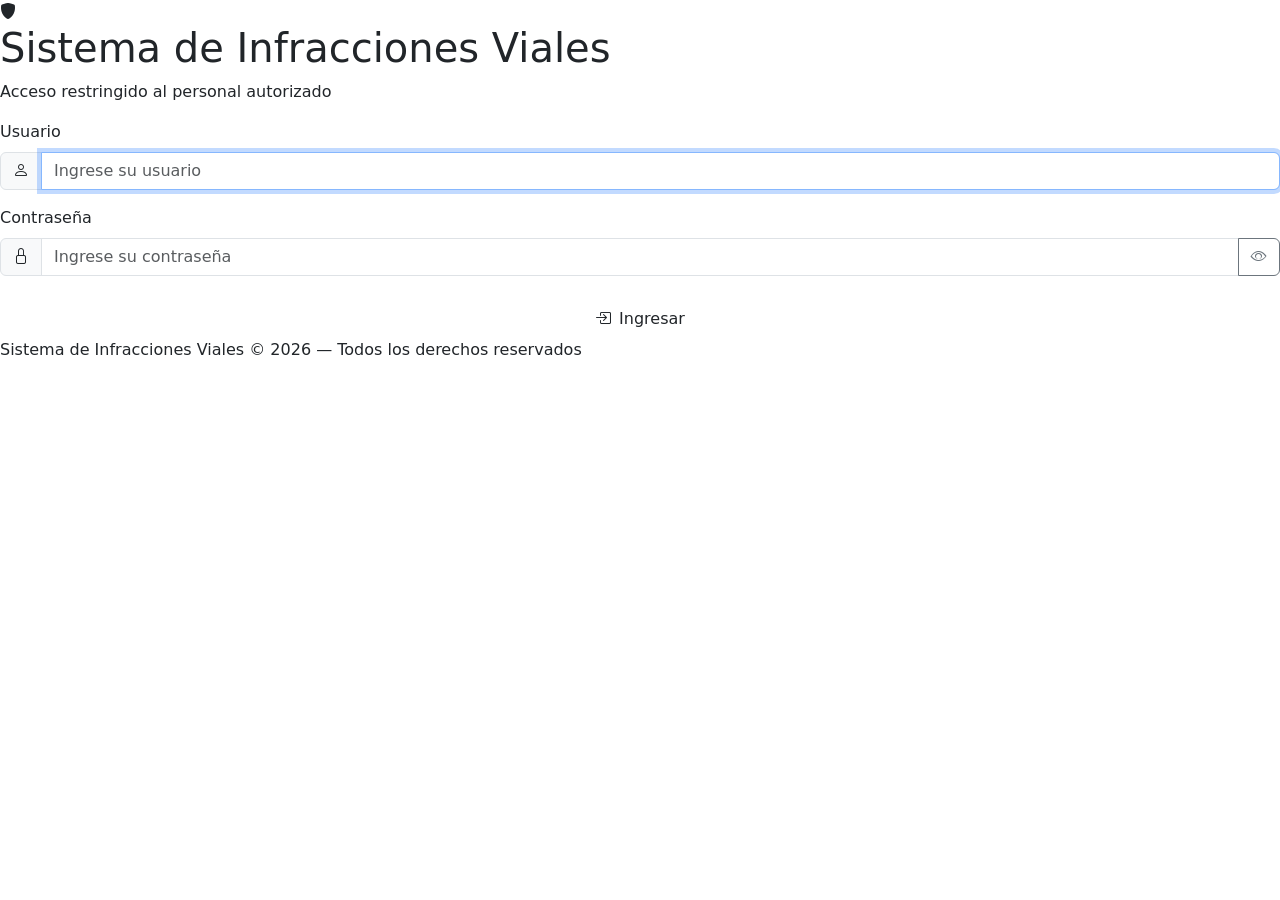
==== src/main/resources/static/login.html @ ccf95249 "Initial commit — Sistema de Infracciones Viales" ====
<!DOCTYPE html>
<html lang="es">
<head>
    <meta charset="UTF-8">
    <meta name="viewport" content="width=device-width, initial-scale=1.0">
    <title>Iniciar Sesión - Sistema de Infracciones Viales</title>
    <link href="https://cdn.jsdelivr.net/npm/bootstrap@5.3.3/dist/css/bootstrap.min.css" rel="stylesheet">
    <link href="https://cdn.jsdelivr.net/npm/bootstrap-icons@1.11.3/font/bootstrap-icons.min.css" rel="stylesheet">
    <link rel="stylesheet" href="/css/styles.css">
</head>
<body class="login-body">

<div class="login-wrapper">

    <div class="login-logo">
        <div class="shield-icon"><i class="bi bi-shield-fill"></i></div>
        <h1>Sistema de Infracciones Viales</h1>
        <p>Acceso restringido al personal autorizado</p>
    </div>

    <div class="login-card">
        <div id="alertContainer">
            <div id="errorMsg" style="display:none;" class="alert alert-danger" style="font-size:0.82rem;">
                <i class="bi bi-exclamation-triangle me-2"></i>
                Usuario o contraseña incorrectos.
            </div>
            <div id="logoutMsg" style="display:none;" class="alert alert-success" style="font-size:0.82rem;">
                <i class="bi bi-check-circle me-2"></i>
                Sesión cerrada correctamente.
            </div>
        </div>

        <form method="POST" action="/login">
            <div class="mb-3">
                <label class="form-label">Usuario</label>
                <div class="input-group">
                    <span class="input-group-text"><i class="bi bi-person"></i></span>
                    <input type="text" class="form-control" name="username"
                           placeholder="Ingrese su usuario" autofocus required>
                </div>
            </div>
            <div class="mb-4">
                <label class="form-label">Contraseña</label>
                <div class="input-group">
                    <span class="input-group-text"><i class="bi bi-lock"></i></span>
                    <input type="password" class="form-control" name="password"
                           placeholder="Ingrese su contraseña" required>
                    <button class="btn btn-outline-secondary" type="button" id="togglePass">
                        <i class="bi bi-eye"></i>
                    </button>
                </div>
            </div>
            <div class="d-grid">
                <button type="submit" class="btn btn-login">
                    <i class="bi bi-box-arrow-in-right me-2"></i>Ingresar
                </button>
            </div>
        </form>
    </div>

    <div class="login-footer">
        Sistema de Infracciones Viales &copy; 2026 &mdash; Todos los derechos reservados
    </div>

</div>

<script src="https://cdn.jsdelivr.net/npm/bootstrap@5.3.3/dist/js/bootstrap.bundle.min.js"></script>
<script src="/js/login.js"></script>
</body>
</html>
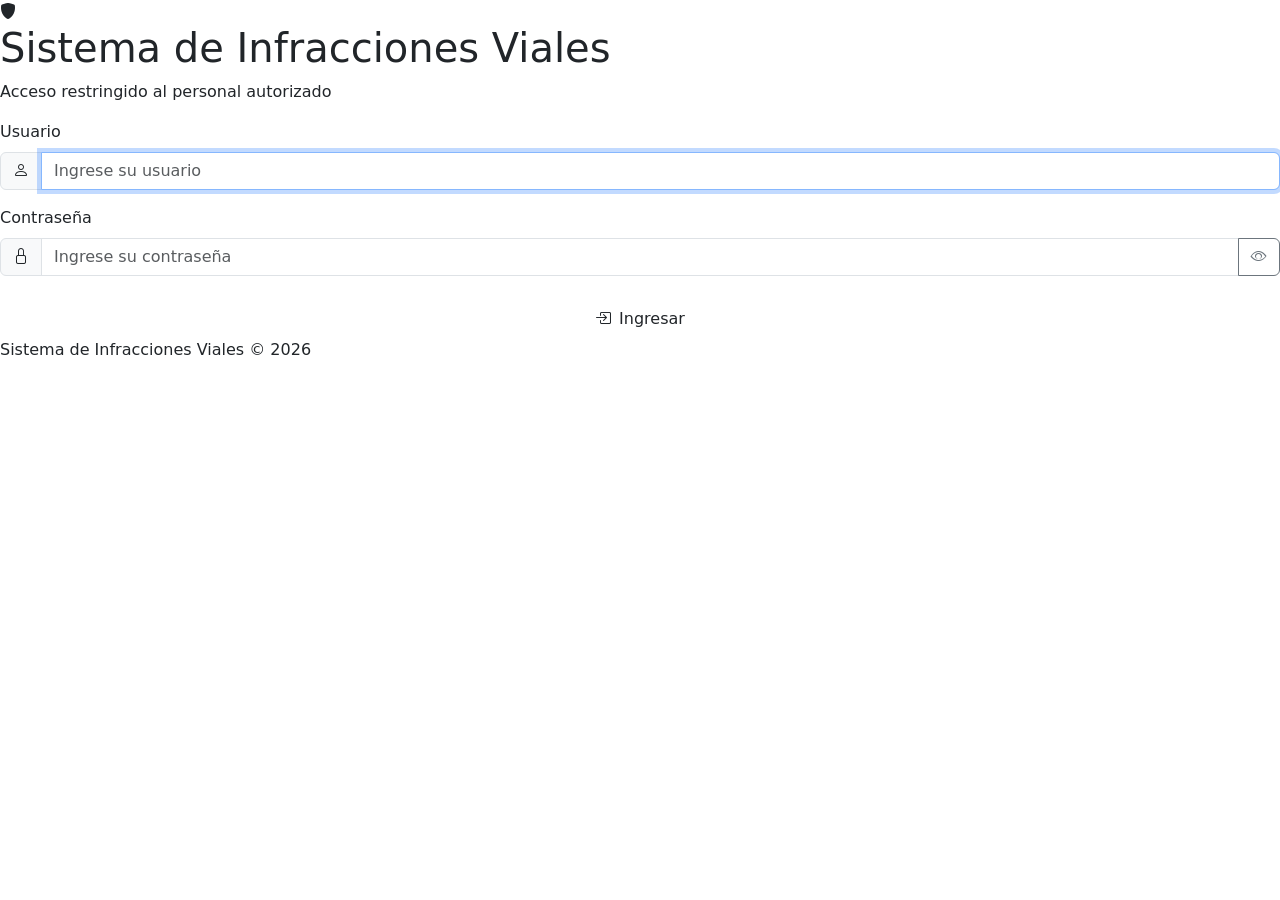
==== commit 77921682: "Ajuste de Validaciones" ====
--- a/src/main/resources/static/login.html
+++ b/src/main/resources/static/login.html
@@ -59,7 +59,7 @@
     </div>
 
     <div class="login-footer">
-        Sistema de Infracciones Viales &copy; 2026 &mdash; Todos los derechos reservados
+        Sistema de Infracciones Viales &copy; 2026
     </div>
 
 </div>
